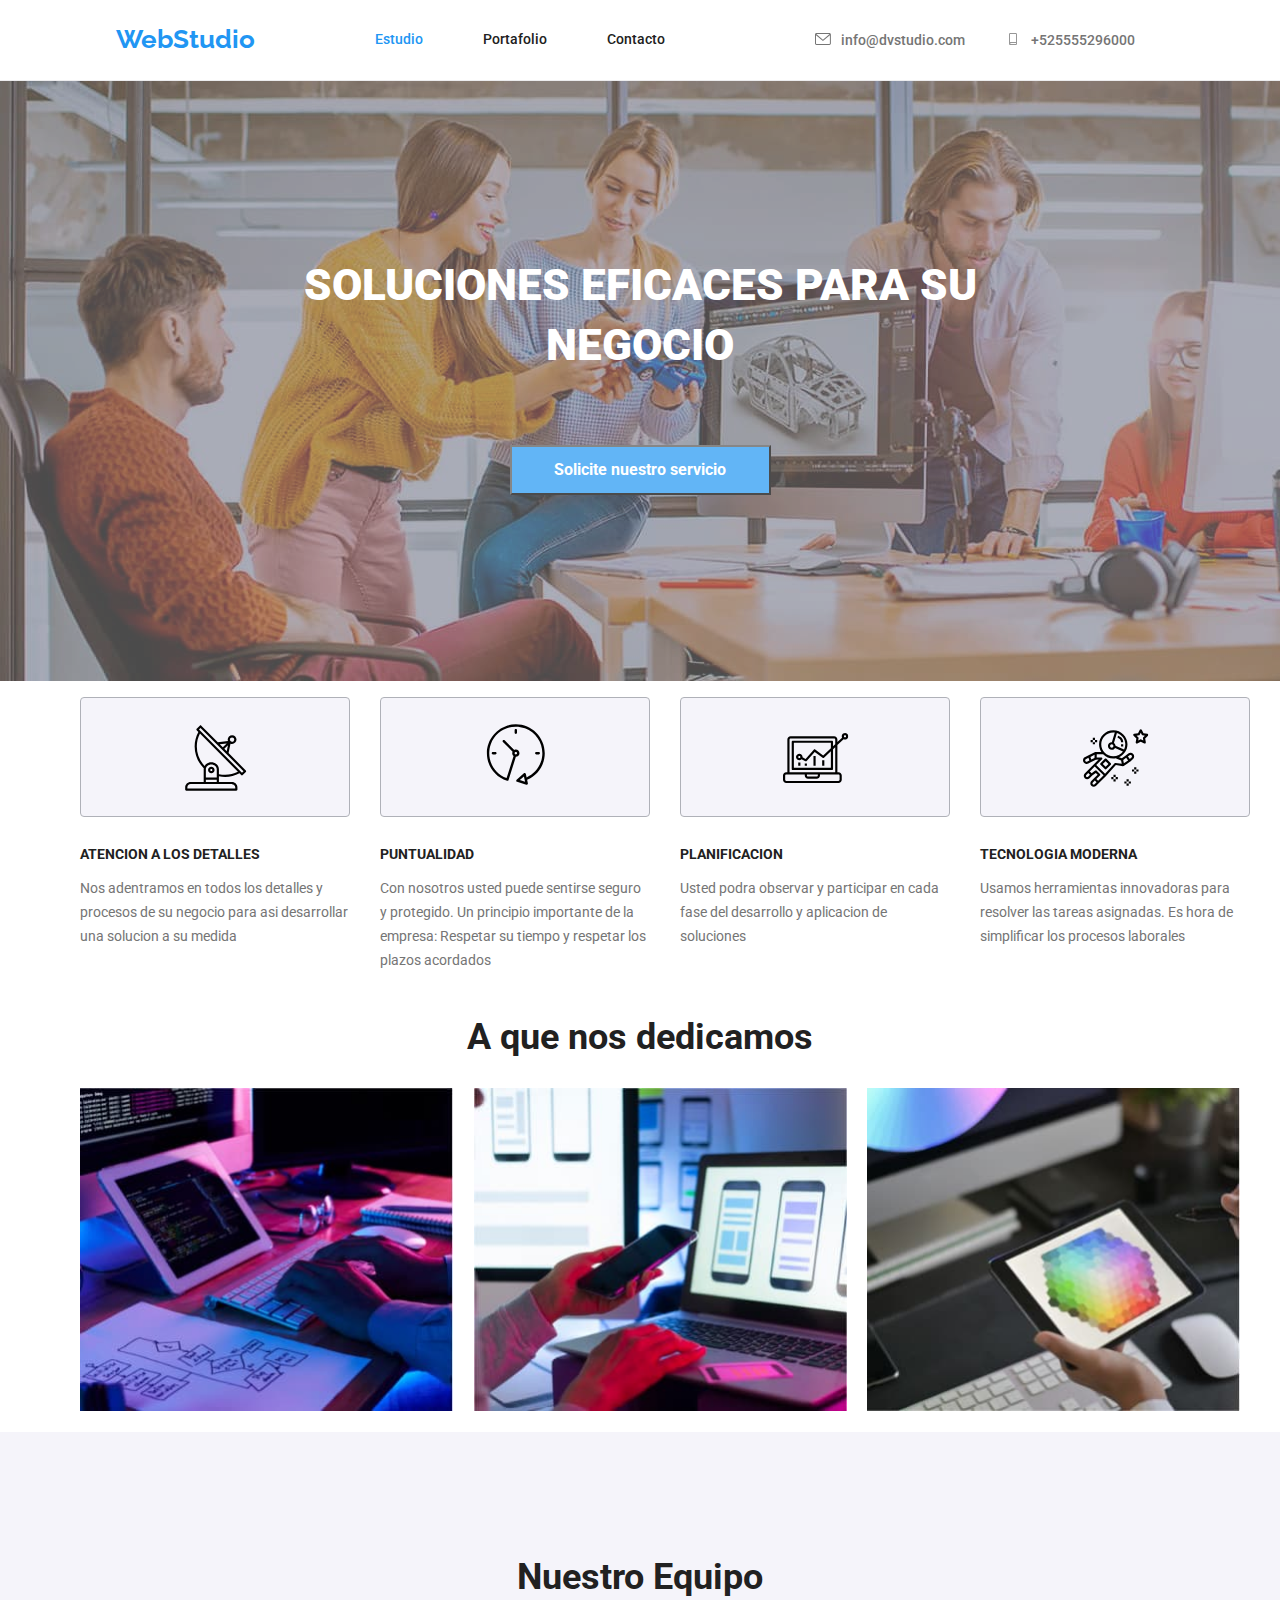
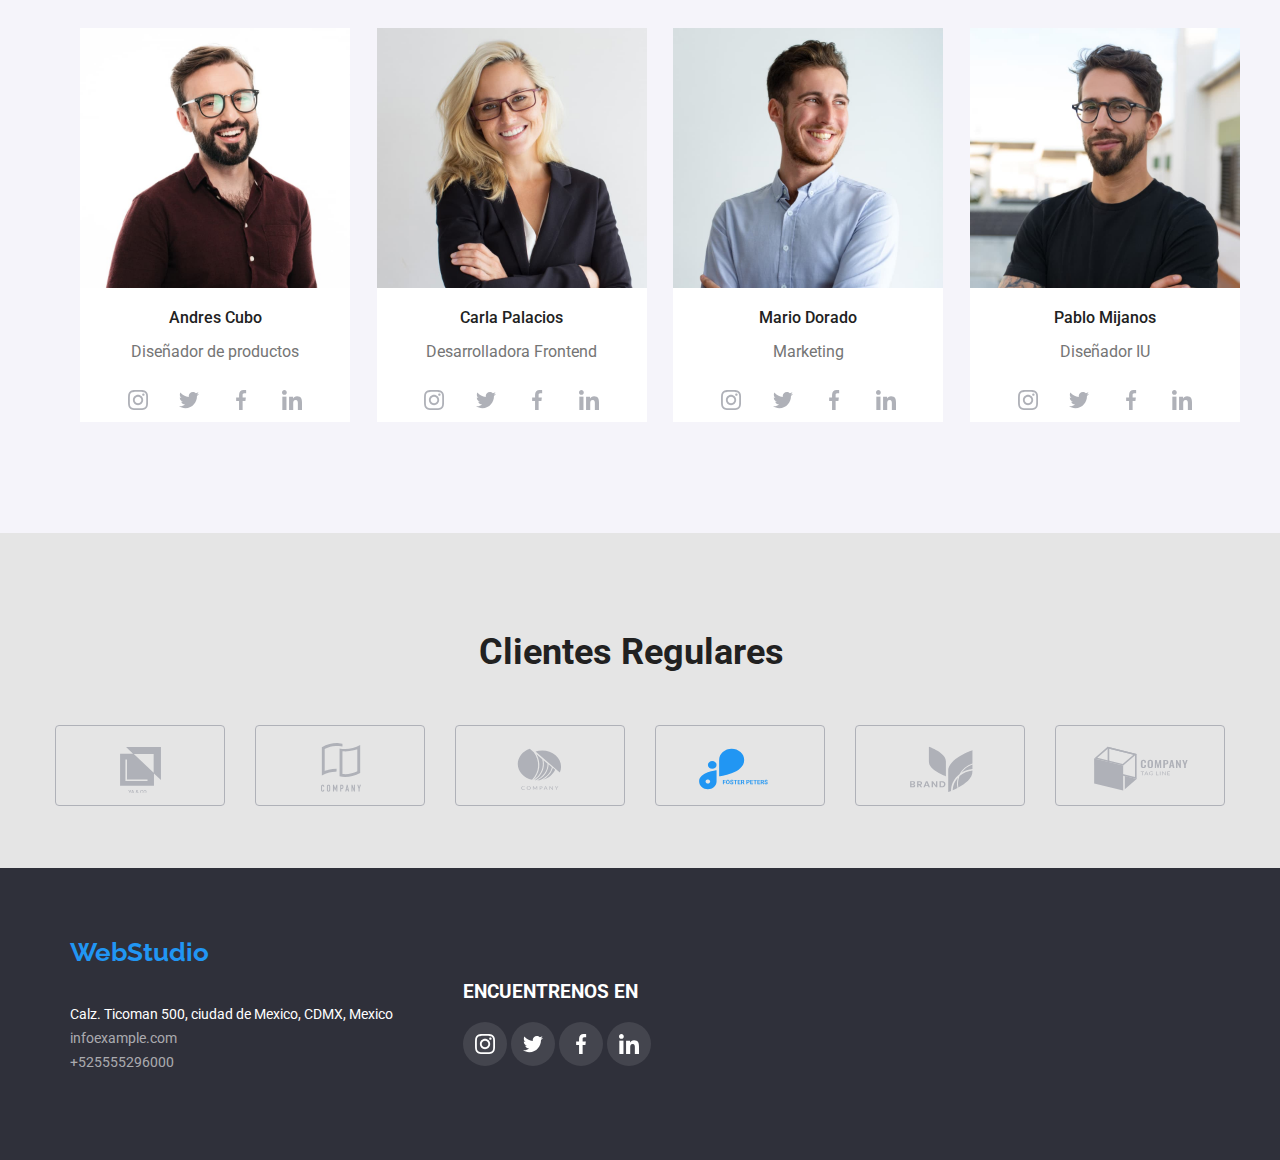
==== index.html @ b76b7083 "first commit" ====
<!DOCTYPE html>
<html lang="en">
<head>
    <meta charset="UTF-8" />
    <meta http-equiv="X-UA-Compatible" content="IE=edge" />
    <meta name="viewport" content="width=device-width, initial-scale=1.0" />
    <link rel="preconnect" href="https://fonts.googleapis.com">
    <link rel="preconnect" href="https://fonts.gstatic.com" crossorigin>
    <link href="https://fonts.googleapis.com/css2?family=Raleway:ital,wght@0,300;0,400;0,500;0,600;0,700;0,800;0,900;1,300;1,400;1,500;1,600;1,700;1,800;1,900&family=Roboto:ital,wght@0,100;0,300;0,400;0,500;0,700;0,900;1,100;1,300;1,400;1,500;1,700;1,900&display=swap" rel="stylesheet">
    <title>Principal</title>
<!--normalizacion-->
<link
    rel="stylesheet"
    href="https://cdnjs.cloudflare.com/ajax/libs/modern-normalize/1.0.0/modern-normalize.min.css"
  />
    <link rel="stylesheet" href="./css/styles.css" />
    </head>
  <body>
      <header style="border-bottom: 1px solid #ececee;">
      <div class="container">   
      <nav class="header-nav">
        <a class="logo" href="#">WebStudio</a>
        <ul class="navigation-list">
          <li class="navegation"><a class="nav-item active" href="./index.html">Estudio</a></li>
          <li class="navegation"><a class="item" href="./Portafolio.html">Portafolio</a></li>
          <li class="navegation"><a class="item" href="#">Contacto</a></li>
        </ul>
        <ul class="contact-section">
          <!--Para envio de correo-->
          
          <li class="email"><a href="email:info@dvstudio.com"><svg class="icon-contant">
            <use href="/images/icons.svg#icon-sobre"></use>
          </svg>info@dvstudio.com</a></li>
          <!--Para llamadas telefonicas-->
          <li class="tel"><a  href="tel:+52555529600"><svg class="icon-contant">
            <use href="/images/icons.svg#icon-telefono"></use>
          </svg>+525555296000</a></li>
        </ul>
      </nav>
        </div>
    </header>
    <main>
      <section>
        <div class="titulo">
        <h1 class="h1">SOLUCIONES EFICACES PARA SU NEGOCIO</h1>
        <button type="button" class="boton1">Solicite nuestro servicio</button>
      </div>
      </section>
    
    <section class=" container ventajas">
      <h2 style="Display: none">El detalle es un elemento principal en el desarrollo</h2>
      <ul class="encabezado">
        <li class="list-ventajas">
          <div class="container-ventajas">
          <svg class="icon-ventajas">
            <use href="/images/icons.svg#icon-antena"></use>
          </svg>
        </div>
          <h3>ATENCION A LOS DETALLES</h3>
          <p>
            Nos adentramos en todos los detalles y procesos de su negocio para
            asi desarrollar una solucion a su medida
          </p>
        </li>
      
        <li class="list-ventajas">
          <div class="container-ventajas">
            <svg class="icon-ventajas">
              <use href="/images/icons.svg#icon-reloj"></use>
            </svg>
          </div>
          <h3>PUNTUALIDAD</h3>
          <p>
            Con nosotros usted puede sentirse seguro y protegido. Un principio
            importante de la empresa: Respetar su tiempo y respetar los plazos
            acordados
          </p>
        </li>
        <li class="list-ventajas">
          <div class="container-ventajas">
            <svg class="icon-ventajas">
              <use href="/images/icons.svg#icon-diagrama"></use>
            </svg>
          </div>
          <h3>PLANIFICACION</h3>
          <p>
            Usted podra observar y participar en cada fase del desarrollo y
            aplicacion de soluciones
          </p>
        </li>
        <li class="list-ventajas">
          <div class="container-ventajas">
            <svg class="icon-ventajas">
              <use href="/images/icons.svg#icon-astronauta"></use>
            </svg>
          </div>
          <h3>TECNOLOGIA MODERNA</h3>
          <p>
            Usamos herramientas innovadoras para resolver las tareas asignadas.
            Es hora de simplificar los procesos laborales
          </p>
        </li>
      </ul>
    </section>
    <section class="container dedicamos">
      <h2>A que nos dedicamos</h2>
      <ul class="imagen">
        <li>
          <img
            src="images/imagen1.jpg"
            alt="Trabajando en la computadora"
            width="373"
          />
        </li>
        <li>
          <img
            src="images/imagen2.jpg"
            alt="Conectando el celular al computador"
            width="373"
          />
        </li>
        <li>
          <img
            src="images/imagen3.jpg"
            alt="Juego de colores en la tablet"
            width="373"
          />
        </li>
      </ul>
    </section>
    <section class="equipo" style="padding: 95px 0;">
      <div class="container">
      <h2>Nuestro Equipo</h2>
      <ul class="asesores">
        <li  style="background-color: white;">
          <img src="images/imagen4.jpg" alt="Andres Cubo" width="270" />
          <h3>Andres Cubo</h3>
          <p>Diseñador de productos</p>
          <div class="our-tem">
            <div class="our-icon">
            <svg class="red">
              <use href="/images/icons.svg#icon-instagram"></use>
            </svg>
          </div>
          <div class="our-icon">
            <svg class="red">
              <use href="/images/icons.svg#icon-twitter"></use>
            </svg>
        </div>
        <div class="our-icon">
            <svg class="red">
            <use href="/images/icons.svg#icon-facebook"></use>
            </svg>
          </div>
        <div class="our-icon">
            <svg class="red">
              <use href="/images/icons.svg#icon-linkedin"></use>
            </svg>
            </div>
        
        </div>
        </li>
        <li style="background-color: white;">
          <img src="images/imagen5.jpg" alt="Carla Palacios" width="270" />
          <h3>Carla Palacios</h3>
          <p>Desarrolladora Frontend</p>
          <div class="our-tem">
          <div class="our-icon">
            <svg class="red">
              <use href="/images/icons.svg#icon-instagram"></use>
            </svg>
            </div>
            <div class="our-icon">
            <svg class="red">
              <use href="/images/icons.svg#icon-twitter"></use>
            </svg>
            </div>
            <div class="our-icon">
            <svg class="red">
              <use href="/images/icons.svg#icon-facebook"></use>
            </svg>
            </div>

            <div class="our-icon">
            <svg class="red">
              <use href="/images/icons.svg#icon-linkedin"></use>
            </svg>
            </div>


        </li>
        <li style="background-color: white;">
          <img src="images/imagen6.jpg" alt="Mario Dorado" width="270" />
          <h3>Mario Dorado</h3>
          <p>Marketing</p>
          <div class="our-tem">
           <div class="our-icon">
            <svg class="red">
              <use href="/images/icons.svg#icon-instagram"></use>
            </svg>
            </div>
            <div class="our-icon">
            <svg class="red">
              <use href="/images/icons.svg#icon-twitter"></use>
            </svg>
            </div>
            <div class="our-icon">
            <svg class="red">
              <use href="/images/icons.svg#icon-facebook"></use>
            </svg>
            </div>
            <div class="our-icon">
            <svg class="red">
              <use href="/images/icons.svg#icon-linkedin"></use>
            </svg>
           </div>

        </li>
        <li style="background-color: white;">
          <img src="images/imagen7.jpg" alt="Pablo Mijangos" width="270" />
          <h3>Pablo Mijanos</h3>
          <p>Diseñador IU</p>
          <div class="our-tem">
          <div class="our-icon">
            <svg class="red">
              <use href="/images/icons.svg#icon-instagram"></use>
            </svg>
            </div>
            <div class="our-icon">
            <svg class="red">
              <use href="/images/icons.svg#icon-twitter"></use>
            </svg>
            </div>

            <div class="our-icon">
            <svg class="red">
              <use href="/images/icons.svg#icon-facebook"></use>
            </svg>
            </div>
            <div class="our-icon">
            <svg class="red">
              <use href="/images/icons.svg#icon-linkedin"></use>
            </svg>
          </div>


        </li>
      </ul>
    </div>
    </section>
    <div class="container-logos">
      <h3>Clientes Regulares</h3>
      <div class="logo-icon">
<div class="rectangulo">
      <svg class="icono-company">
        <use href="/images/icons.svg#icon-Logo-1">          
        </use>
      </svg>
</div>
<div class="rectangulo">
      <svg class="icono-company">
        <use href="/images/icons.svg#icon-logo-2">          
        </use>
      </svg>
      </div>
      <div class="rectangulo">
      <svg class="icono-company">
        <use href="/images/icons.svg#icon-Logo-3">          
        </use>
      </svg>
      </div>
      <div class="rectangulo">
      <svg class="icono-company fondo1">
        <use href="/images/icons.svg#icon-Logo-4">          
        </use>
      </svg>
      </div>
      <div class="rectangulo">
      <svg class="icono-company">
        <use href="/images/icons.svg#icon-Logo-5">          
        </use>
      </svg>
      </div>
      <div class="rectangulo">
      <svg class="icono-company">
        <use href="/images/icons.svg#icon-Logo-6">          
        </use>
      </svg>
      </div>
      </div>
      </div>
    
      </main>
      <footer class="final">
        <div class="container container-footer">
          <div>
      <a class="logo" href="#">WebStudio</a>
      <address style="font-style: normal;">
        <br />
      <ul class="contacto contacto-footer">
        <li> <a class="ubicacion" href="https://goo.gl/maps/qQAScCdjSYYtqktD9" target="_blank" rel="nopener noreferrer">
        Calz. Ticoman 500, ciudad de Mexico, CDMX, Mexico</a></li>
        <li><a class="correo" href="infoexample.com">infoexample.com</a></li>
        <li><a class="telefono"  href="tel:+525555296000">+525555296000</a></li>
      </ul>
    </address>
    </div>
    
    <div class="media-icons">
      <h3>ENCUENTRENOS EN</h3>
      <div class="icono-redes">
      <svg class="social-midia">
        <use href="/images/icons.svg#icon-instagram"></use>
      </svg>
      </div>
      <div class="icono-redes">
      <svg class="social-midia">
        <use href="/images/icons.svg#icon-twitter"></use>
      </svg>
      </div>
      <div class="icono-redes">
      <svg class="social-midia">
        <use href="/images/icons.svg#icon-facebook"></use>
      </svg>
      </div>
      <div class="icono-redes">
      <svg class="social-midia">
        <use href="/images/icons.svg#icon-linkedin"></use>
      </svg>
      </div>

    </div>
  </div>
    </footer>
    </body>
</html>
---- css/styles.css ----
:root{
    --color1:#2196F3; 
    --color2:#212121;
    --color3:#757575;
    --color4:#2F303A;
    --color5:#FFFFFF;
    --color6: rgba(255, 255, 255, 0.6);}

/*----------fuente body---------*/
body {
    font-family: 'Roboto', sans-serif;
}
    /*---------logo---------*/
   .logo {
    font-family: 'Raleway', sans-serif;
    font-size: 26px; font-weight: 700; color:var(--color1); text-decoration: none; }

ul, h1, h2, h3, h4, h5, h6 {
   list-style: none;
}

.container {width: 1200px; margin: 0 auto;}

a {
   color:currentColor; text-decoration: none;
   }
   *{box-sizing: border-box;}

/*----------Enlacees de navegacion---------*/
 .navegation {font-weight: 500; font-size: 14px; line-height: 1.14; color: var(--color2); }

.navegation :hover {color: var(--color1);}
.active{color:#2196F3;}
/*------------------contact---------------------*/
.contact-section > .email > *{
color:var(--color3); font-weight: 500; font-size: 14px; line-height: 1.14; text-decoration: none;
}
   .contact-section > .tel > *{
    color:var(--color3); font-weight: 500; font-size: 14px; line-height: 1.14; text-decoration: none;
   }
   .contact-section :hover{
    color: var(--color4);
   }
   .contact-section :active{
    color: rgb(240, 154, 123);
   }
   .contact-section {list-style: none;}
/*-----------------------titulo------------------------*/
   .titulo {
    background-color: var(--color4);opacity:0.7;background-image: url(../images/Imagen-fondo.jpg);background-repeat: no-repeat;background-size: cover;
      }
      .h1 {
        color: var(--color5); font-size: 44px; font-weight: 900; text-align: center; line-height: 1.36;
          }

   .boton1{
        font-weight: 700; font-size: 16px;  color:var(--color5);  background-color: var(--color1); line-height: 1.87; font-family: 'Roboto', sans-serif;
     }
     .titulo :hover{
        background-color: var(--color4)
        ;
     }
     .titulo :active{
        background-color: var(--color1);
     }

     .ventajas h3 {
        color:var(--color2); font-size: 14px; font-weight: 700; line-height: 1.14;
     }
     .ventajas p {
        font-weight: 400; font-size: 14px; color:var(--color3); line-height: 1.71;
     }
     .ventajas h3 {
        list-style: none;
     }

    
   /*-----------------------A que nos dedicamos------------------*/
   .dedicamos h2{
      color:var(--color2); font-size: 36px; font-weight: 700; line-height: 1.16;
   }
   .imagen {list-style: none;}

   /*------------------Nuetro equipo-------------------------*/
   .equipo{background: #F5F4FA;}
   .equipo h2{
      color:var(--color2); font-size: 36px; font-weight: 700; line-height: 1.16;
   }
        
   .asesores h3 {color:var(--color2); font-size: 16px; line-height: 1.18; font-weight: 500; background-color: #FFFFFF;}
   .asesores p {color:var(--color3);font-size: 16px; line-height: 1.18; font-weight: 400;}
   

   /*-------------------------pie de pagina--------------------*/
  .final {background-color: var(--color4);}
  .contacto .ubicacion{
   color:var(--color5); font-size: 14px; font-weight: 400; text-decoration: none; line-height: 1.71;
  }
.contacto .correo{
   color:var(--color6); font-size: 14px; font-weight: 400; text-decoration: none; line-height: 1.71;
}
.contacto .telefono{
   color:var(--color6); font-size: 14px; font-weight: 400; text-decoration: none; line-height: 1.71;
}
/*-------------------
  
 /*-----------------------------portafolio botones---------------------------*/
 .menu {
   font-size: 16px; font-weight: 500; line-height: 1.62; color: var(--color5);
 }
   .proyect h3{color: var(--color2); font-size: 18px; font-weight: 700; line-height: 2;

   }
   .menu p{
      font-size: 16; font-weight: 400; line-height: 1.87; color: var(--color3);
   }
   .menu :hover{color:var(--color3)}
   .cards :hover{box-shadow: 0px 1px 1px rgba(0, 0, 0, 0.12), 0px 4px 4px rgba(0, 0, 0, 0.06), 1px 4px 6px rgba(0, 0, 0, 0.16);}

   
/*-------------flex box index html----------------------------------*/
.header-nav{display: flex; justify-content: center; align-items: center;height: 80px; }
.navigation-list{display: flex; margin: 50px; }
.navegation{ margin: 30px;}

.contact-section{display: flex; justify-content: space-between;margin: 10px;} 
   .email{margin: 20px;}
.tel{margin: 20px;}

.h1{width: 696px;height: 120;}
.titulo{height: 600px; display: flex; justify-content: center; align-items: center; flex-direction: column;}
.boton1{width: 261px; height: 50px;margin: 40px;}

.encabezado {display: flex; justify-content: space-between;}
.encabezado .p{display: flex; justify-content: center; align-items: center;justify-content: space-between;}
.list-ventajas{margin-right: 30px;}
.dedicamos{text-align: center;}

.imagen{display: flex; align-items: center; justify-content: space-between;}


.asesores{display: flex; align-items:center; justify-content: space-between;}
.equipo{text-align: center;}

/*---------------flex box portafolio---------------*/

.header-nav{display: flex; justify-content: center; align-items: center;height: 80px;}
.menu{display: flex;justify-content: center;}
.button-list{padding: 8px;}
.proyect{display: flex;flex-wrap:wrap;justify-content: space-between;}
.contacto-footer {padding: 0px;}
.final {padding: 70px;}

 .botton-menu{border-radius: 4px; padding: 6px 22px; border:none;background-color:#F5F4FA ;}
 .menu :hover{cursor: pointer; color:#FFFFFF;background-color: #2196F3;}
 .contact-section :hover{color:#2196F3;cursor: pointer;}
 
 /*----------------Efectos y elementos icont contacnt-------------*/

.icon-contant{width: 16px;height: 12px;fill: var(--color3);margin-right: 10px;}

.container :hover .icon-contant{fill: #2196F3;}

.container-ventajas{width: 270px;height: 120px;background-color: #F5F4FA;padding: 25px 102.34px; margin-bottom: 30px; border-radius: 4px;border: 1px #AFB1B8 solid;}
.icon-ventajas{width: 65.32px;height: 70px;}
.container-ventajas:hover{border-color: #2196F3;}
.container-ventajas:hover .icon-ventajas {fill:#2196F3;}
/*.container-ventajas:hover{border-color: #2196F3;}
.icon-ventajas:hover{fill:#2196F3
   }*/


      /*------------------------------Nuestro equipo-----------------------*/
.our-tem{height: 44px ; display: flex; justify-content: space-around;padding: 0px 32px;}
.our-icon> svg {
   width: 20px; height: 20px; fill:#AFB1B8;}
.our-icon{height: 44px;width: 44px; background-color:#FFFFFF; border-radius: 50%;padding: 12px;}
.our-icon:hover{background-color: #2196F3;}
.our-icon:hover .red {fill: #FFFFFF;}

/*----------------hover-------------------*/



/*------------------footer---------------------------*/
.container-footer{display: flex;
 gap: 70px;align-items: center;}

.social-midia{width: 20px;height: 20px; fill: #FFFFFF;}

.media-icons h3 {color:#FFFFFF}
.icono-redes{display: inline-block;width: 44px;height: 44px;background-color: rgba(255, 255, 255, 0.1);border-radius: 50%;padding: 12px;}

.icono-redes:hover  { background-color: #2196F3;}



/*------------------------------logo icons------------------*/

 .container-logos h3 {width: 323px;height: 36.98px;font-size: 36px;display: flex;color:#212121}
.container-logos{display: flex;background-color: #E5E5E5;height: 335px;justify-content: center;align-items: center; flex-direction: column;}
.logo-icon{display: flex;gap:30px;}
.icono-company {width: 106px;height: 52.83px;fill:#AFB1B8;}
.fondo1{fill:#2196F3;}

.container-logos{gap:20px;}
.rectangulo{border: 1px #AFB1B8 solid;
   border-radius: 4px;width: 170px;height: 81px;padding: 14px 32px;}

   .rectangulo:hover{border-color: #2196F3;}
   .icono-company :hover{fill:#2196F3}
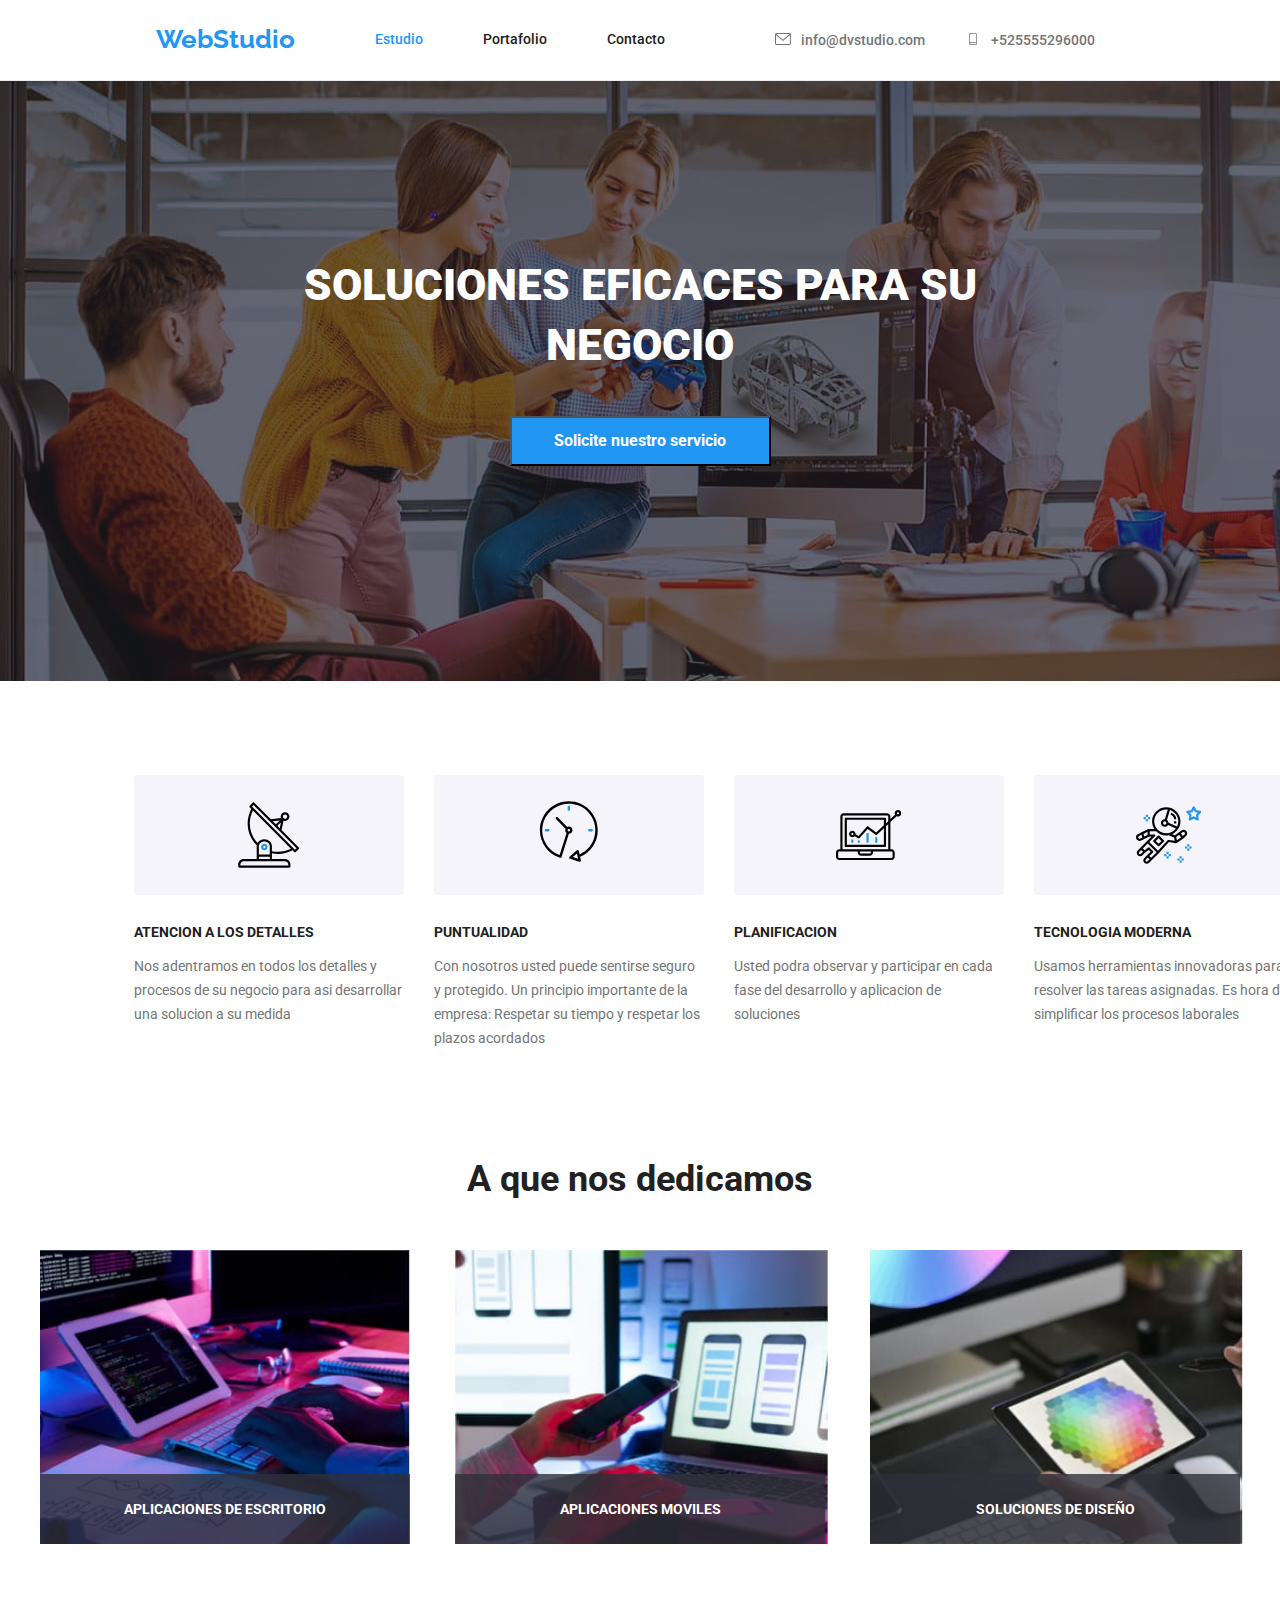
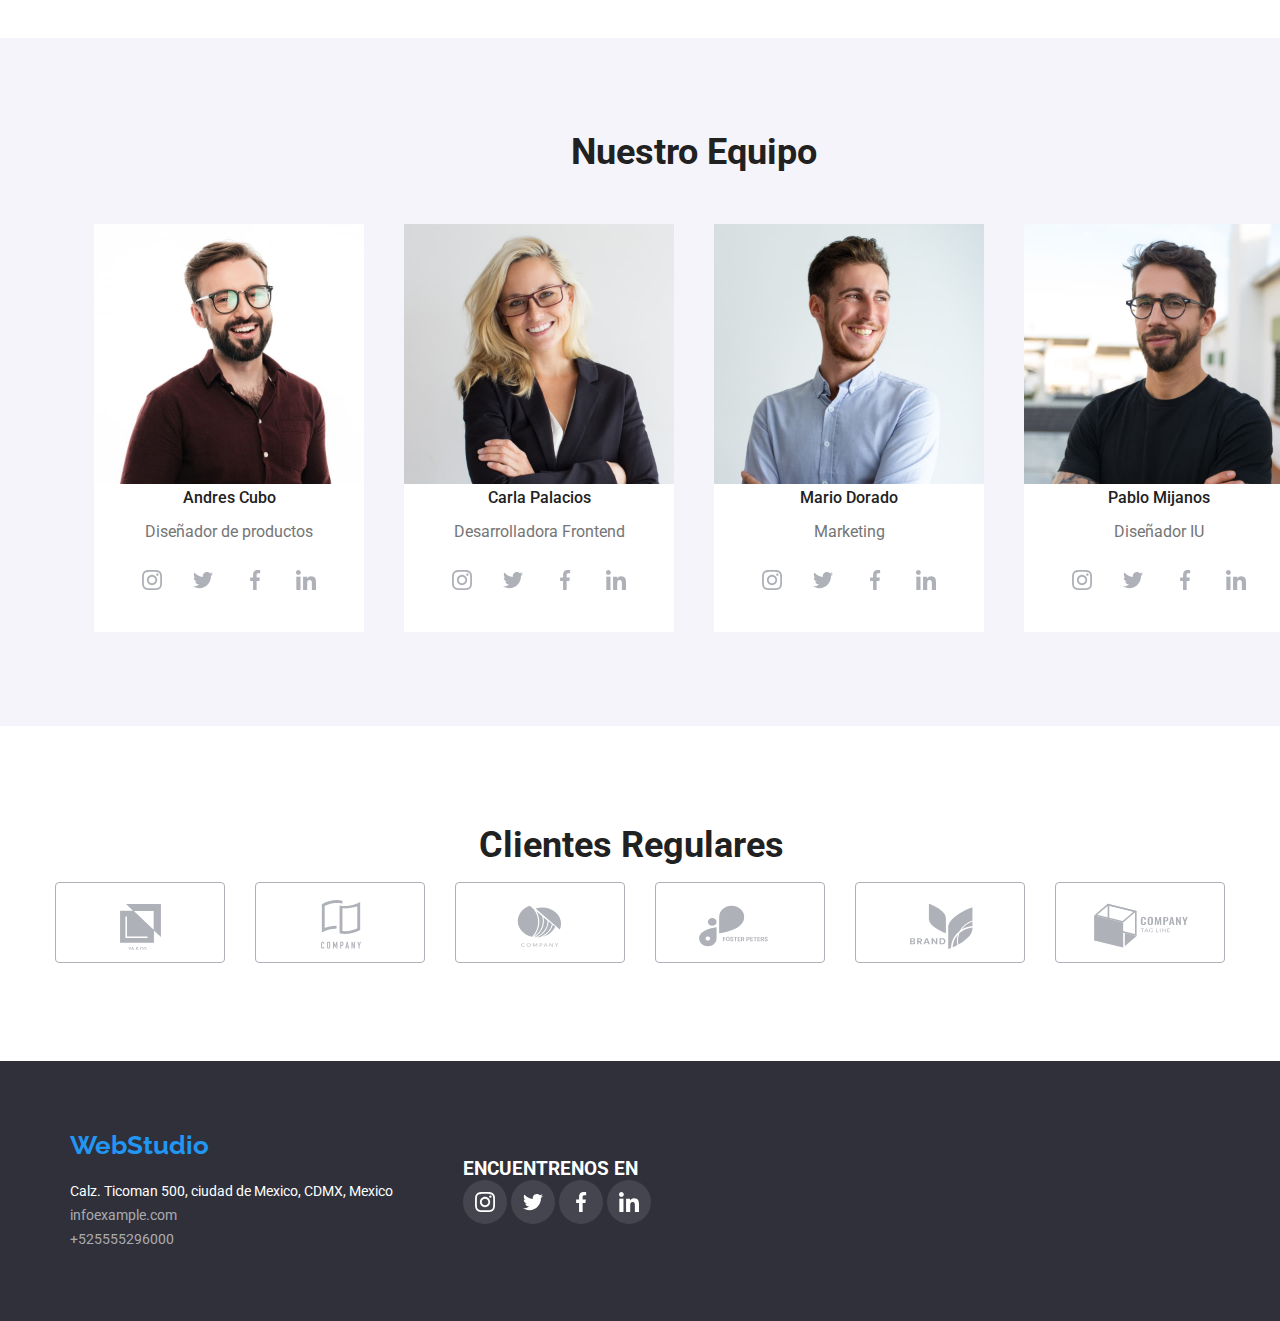
==== commit 978e65e3: "correcciones de la tarea4" ====
--- a/index.html
+++ b/index.html
@@ -1,23 +1,25 @@
 <!DOCTYPE html>
 <html lang="en">
+
 <head>
-    <meta charset="UTF-8" />
-    <meta http-equiv="X-UA-Compatible" content="IE=edge" />
-    <meta name="viewport" content="width=device-width, initial-scale=1.0" />
-    <link rel="preconnect" href="https://fonts.googleapis.com">
-    <link rel="preconnect" href="https://fonts.gstatic.com" crossorigin>
-    <link href="https://fonts.googleapis.com/css2?family=Raleway:ital,wght@0,300;0,400;0,500;0,600;0,700;0,800;0,900;1,300;1,400;1,500;1,600;1,700;1,800;1,900&family=Roboto:ital,wght@0,100;0,300;0,400;0,500;0,700;0,900;1,100;1,300;1,400;1,500;1,700;1,900&display=swap" rel="stylesheet">
-    <title>Principal</title>
-<!--normalizacion-->
-<link
-    rel="stylesheet"
-    href="https://cdnjs.cloudflare.com/ajax/libs/modern-normalize/1.0.0/modern-normalize.min.css"
-  />
-    <link rel="stylesheet" href="./css/styles.css" />
-    </head>
-  <body>
-      <header style="border-bottom: 1px solid #ececee;">
-      <div class="container">   
+  <meta charset="UTF-8" />
+  <meta http-equiv="X-UA-Compatible" content="IE=edge" />
+  <meta name="viewport" content="width=device-width, initial-scale=1.0" />
+  <link rel="preconnect" href="https://fonts.googleapis.com">
+  <link rel="preconnect" href="https://fonts.gstatic.com" crossorigin>
+  <link
+    href="https://fonts.googleapis.com/css2?family=Raleway:ital,wght@0,300;0,400;0,500;0,600;0,700;0,800;0,900;1,300;1,400;1,500;1,600;1,700;1,800;1,900&family=Roboto:ital,wght@0,100;0,300;0,400;0,500;0,700;0,900;1,100;1,300;1,400;1,500;1,700;1,900&display=swap"
+    rel="stylesheet">
+  <title>Principal</title>
+  <!--normalizacion-->
+  <link rel="stylesheet"
+    href="https://cdnjs.cloudflare.com/ajax/libs/modern-normalize/1.0.0/modern-normalize.min.css" />
+  <link rel="stylesheet" href="./css/styles.css" />
+</head>
+
+<body>
+  <header style="border-bottom: 1px solid #ececee;">
+    <div class="container">
       <nav class="header-nav">
         <a class="logo" href="#">WebStudio</a>
         <ul class="navigation-list">
@@ -27,46 +29,46 @@
         </ul>
         <ul class="contact-section">
           <!--Para envio de correo-->
-          
+
           <li class="email"><a href="email:info@dvstudio.com"><svg class="icon-contant">
-            <use href="/images/icons.svg#icon-sobre"></use>
-          </svg>info@dvstudio.com</a></li>
+                <use href="./images/icons.svg#icon-sobre"></use>
+              </svg>info@dvstudio.com</a></li>
           <!--Para llamadas telefonicas-->
-          <li class="tel"><a  href="tel:+52555529600"><svg class="icon-contant">
-            <use href="/images/icons.svg#icon-telefono"></use>
-          </svg>+525555296000</a></li>
+          <li class="email"><a href="tel:+52555529600"><svg class="icon-contant">
+                <use href="./images/icons.svg#icon-telefono"></use>
+              </svg>+525555296000</a></li>
         </ul>
       </nav>
-        </div>
-    </header>
-    <main>
-      <section>
-        <div class="titulo">
+    </div>
+  </header>
+  <main>
+    <section>
+      <div class="titulo">
         <h1 class="h1">SOLUCIONES EFICACES PARA SU NEGOCIO</h1>
         <button type="button" class="boton1">Solicite nuestro servicio</button>
       </div>
-      </section>
-    
+    </section>
+
     <section class=" container ventajas">
       <h2 style="Display: none">El detalle es un elemento principal en el desarrollo</h2>
       <ul class="encabezado">
         <li class="list-ventajas">
           <div class="container-ventajas">
-          <svg class="icon-ventajas">
-            <use href="/images/icons.svg#icon-antena"></use>
-          </svg>
-        </div>
+            <svg class="icon-ventajas">
+              <use href="./images/icons.svg#icon-antena"></use>
+            </svg>
+          </div>
           <h3>ATENCION A LOS DETALLES</h3>
           <p>
             Nos adentramos en todos los detalles y procesos de su negocio para
             asi desarrollar una solucion a su medida
           </p>
         </li>
-      
+
         <li class="list-ventajas">
           <div class="container-ventajas">
             <svg class="icon-ventajas">
-              <use href="/images/icons.svg#icon-reloj"></use>
+              <use href="./images/icons.svg#icon-reloj"></use>
             </svg>
           </div>
           <h3>PUNTUALIDAD</h3>
@@ -79,7 +81,7 @@
         <li class="list-ventajas">
           <div class="container-ventajas">
             <svg class="icon-ventajas">
-              <use href="/images/icons.svg#icon-diagrama"></use>
+              <use href="./images/icons.svg#icon-diagrama"></use>
             </svg>
           </div>
           <h3>PLANIFICACION</h3>
@@ -91,7 +93,7 @@
         <li class="list-ventajas">
           <div class="container-ventajas">
             <svg class="icon-ventajas">
-              <use href="/images/icons.svg#icon-astronauta"></use>
+              <use href="./images/icons.svg#icon-astronauta"></use>
             </svg>
           </div>
           <h3>TECNOLOGIA MODERNA</h3>
@@ -106,231 +108,226 @@
       <h2>A que nos dedicamos</h2>
       <ul class="imagen">
         <li>
-          <img
-            src="images/imagen1.jpg"
-            alt="Trabajando en la computadora"
-            width="373"
-          />
+          <div class="dedicate">
+            <img src="images/imagen1.jpg" alt="Trabajando en la computadora" width="370" height="294" />
+            <h3>APLICACIONES DE ESCRITORIO</h3>
+          </div>
         </li>
         <li>
-          <img
-            src="images/imagen2.jpg"
-            alt="Conectando el celular al computador"
-            width="373"
-          />
+          <div class="dedicate">
+            <img src="images/imagen2.jpg" alt="Conectando el celular al computador" width="373" height="294" />
+            <H3>APLICACIONES MOVILES</H3>
+          </div>
         </li>
         <li>
-          <img
-            src="images/imagen3.jpg"
-            alt="Juego de colores en la tablet"
-            width="373"
-          />
+          <div class=" dedicate">
+            <img src="images/imagen3.jpg" alt="Juego de colores en la tablet" width="373" height="294" />
+            <H3>SOLUCIONES DE DISEÑO</H3>
+          </div>
         </li>
       </ul>
     </section>
-    <section class="equipo" style="padding: 95px 0;">
+    <section class=" equipo">
       <div class="container">
-      <h2>Nuestro Equipo</h2>
-      <ul class="asesores">
-        <li  style="background-color: white;">
-          <img src="images/imagen4.jpg" alt="Andres Cubo" width="270" />
-          <h3>Andres Cubo</h3>
-          <p>Diseñador de productos</p>
-          <div class="our-tem">
-            <div class="our-icon">
-            <svg class="red">
-              <use href="/images/icons.svg#icon-instagram"></use>
-            </svg>
-          </div>
-          <div class="our-icon">
-            <svg class="red">
-              <use href="/images/icons.svg#icon-twitter"></use>
-            </svg>
-        </div>
-        <div class="our-icon">
-            <svg class="red">
-            <use href="/images/icons.svg#icon-facebook"></use>
-            </svg>
-          </div>
-        <div class="our-icon">
-            <svg class="red">
-              <use href="/images/icons.svg#icon-linkedin"></use>
-            </svg>
+        <h2>Nuestro Equipo</h2>
+        <ul class="asesores">
+          <li style="background-color: white;">
+            <img src="images/imagen4.jpg" alt="Andres Cubo" width="270" />
+            <h3>Andres Cubo</h3>
+            <p>Diseñador de productos</p>
+            <div class="our-tem">
+              <div class="our-icon">
+                <svg class="red">
+                  <use href="./images/icons.svg#icon-instagram"></use>
+                </svg>
+              </div>
+              <div class="our-icon">
+                <svg class="red">
+                  <use href="./images/icons.svg#icon-twitter"></use>
+                </svg>
+              </div>
+              <div class="our-icon">
+                <svg class="red">
+                  <use href="./images/icons.svg#icon-facebook"></use>
+                </svg>
+              </div>
+              <div class="our-icon">
+                <svg class="red">
+                  <use href="./images/icons.svg#icon-linkedin"></use>
+                </svg>
+              </div>
+
             </div>
-        
-        </div>
-        </li>
-        <li style="background-color: white;">
-          <img src="images/imagen5.jpg" alt="Carla Palacios" width="270" />
-          <h3>Carla Palacios</h3>
-          <p>Desarrolladora Frontend</p>
-          <div class="our-tem">
-          <div class="our-icon">
-            <svg class="red">
-              <use href="/images/icons.svg#icon-instagram"></use>
-            </svg>
+          </li>
+          <li style="background-color: white;">
+            <img src="images/imagen5.jpg" alt="Carla Palacios" width="270" />
+            <h3>Carla Palacios</h3>
+            <p>Desarrolladora Frontend</p>
+            <div class="our-tem">
+              <div class="our-icon">
+                <svg class="red">
+                  <use href="./images/icons.svg#icon-instagram"></use>
+                </svg>
+              </div>
+              <div class="our-icon">
+                <svg class="red">
+                  <use href="./images/icons.svg#icon-twitter"></use>
+                </svg>
+              </div>
+              <div class="our-icon">
+                <svg class="red">
+                  <use href="./images/icons.svg#icon-facebook"></use>
+                </svg>
+              </div>
+              <div class="our-icon">
+                <svg class="red">
+                  <use href="./images/icons.svg#icon-linkedin"></use>
+                </svg>
+              </div>
             </div>
-            <div class="our-icon">
-            <svg class="red">
-              <use href="/images/icons.svg#icon-twitter"></use>
-            </svg>
+          </li>
+          <li style="background-color: white;">
+            <img src="images/imagen6.jpg" alt="Mario Dorado" width="270" />
+            <h3>Mario Dorado</h3>
+            <p>Marketing</p>
+            <div class="our-tem">
+              <div class="our-icon">
+                <svg class="red">
+                  <use href="./images/icons.svg#icon-instagram"></use>
+                </svg>
+              </div>
+              <div class="our-icon">
+                <svg class="red">
+                  <use href="./images/icons.svg#icon-twitter"></use>
+                </svg>
+              </div>
+              <div class="our-icon">
+                <svg class="red">
+                  <use href="./images/icons.svg#icon-facebook"></use>
+                </svg>
+              </div>
+              <div class="our-icon">
+                <svg class="red">
+                  <use href="./images/icons.svg#icon-linkedin"></use>
+                </svg>
+              </div>
             </div>
-            <div class="our-icon">
-            <svg class="red">
-              <use href="/images/icons.svg#icon-facebook"></use>
-            </svg>
+          <li style="background-color: white;">
+            <img src="images/imagen7.jpg" alt="Pablo Mijangos" width="270" />
+            <h3>Pablo Mijanos</h3>
+            <p>Diseñador IU</p>
+            <div class="our-tem">
+              <div class="our-icon">
+                <svg class="red">
+                  <use href="./images/icons.svg#icon-instagram"></use>
+                </svg>
+              </div>
+              <div class="our-icon">
+                <svg class="red">
+                  <use href="./images/icons.svg#icon-twitter"></use>
+                </svg>
+              </div>
+
+              <div class="our-icon">
+                <svg class="red">
+                  <use href="./images/icons.svg#icon-facebook"></use>
+                </svg>
+              </div>
+              <div class="our-icon">
+                <svg class="red">
+                  <use href="./images/icons.svg#icon-linkedin"></use>
+                </svg>
+              </div>
             </div>
-
-            <div class="our-icon">
-            <svg class="red">
-              <use href="/images/icons.svg#icon-linkedin"></use>
-            </svg>
-            </div>
-
-
-        </li>
-        <li style="background-color: white;">
-          <img src="images/imagen6.jpg" alt="Mario Dorado" width="270" />
-          <h3>Mario Dorado</h3>
-          <p>Marketing</p>
-          <div class="our-tem">
-           <div class="our-icon">
-            <svg class="red">
-              <use href="/images/icons.svg#icon-instagram"></use>
-            </svg>
-            </div>
-            <div class="our-icon">
-            <svg class="red">
-              <use href="/images/icons.svg#icon-twitter"></use>
-            </svg>
-            </div>
-            <div class="our-icon">
-            <svg class="red">
-              <use href="/images/icons.svg#icon-facebook"></use>
-            </svg>
-            </div>
-            <div class="our-icon">
-            <svg class="red">
-              <use href="/images/icons.svg#icon-linkedin"></use>
-            </svg>
-           </div>
-
-        </li>
-        <li style="background-color: white;">
-          <img src="images/imagen7.jpg" alt="Pablo Mijangos" width="270" />
-          <h3>Pablo Mijanos</h3>
-          <p>Diseñador IU</p>
-          <div class="our-tem">
-          <div class="our-icon">
-            <svg class="red">
-              <use href="/images/icons.svg#icon-instagram"></use>
-            </svg>
-            </div>
-            <div class="our-icon">
-            <svg class="red">
-              <use href="/images/icons.svg#icon-twitter"></use>
-            </svg>
-            </div>
-
-            <div class="our-icon">
-            <svg class="red">
-              <use href="/images/icons.svg#icon-facebook"></use>
-            </svg>
-            </div>
-            <div class="our-icon">
-            <svg class="red">
-              <use href="/images/icons.svg#icon-linkedin"></use>
-            </svg>
-          </div>
-
-
-        </li>
-      </ul>
-    </div>
+          </li>
+        </ul>
+      </div>
     </section>
     <div class="container-logos">
       <h3>Clientes Regulares</h3>
       <div class="logo-icon">
-<div class="rectangulo">
-      <svg class="icono-company">
-        <use href="/images/icons.svg#icon-Logo-1">          
-        </use>
-      </svg>
-</div>
-<div class="rectangulo">
-      <svg class="icono-company">
-        <use href="/images/icons.svg#icon-logo-2">          
-        </use>
-      </svg>
-      </div>
-      <div class="rectangulo">
-      <svg class="icono-company">
-        <use href="/images/icons.svg#icon-Logo-3">          
-        </use>
-      </svg>
-      </div>
-      <div class="rectangulo">
-      <svg class="icono-company fondo1">
-        <use href="/images/icons.svg#icon-Logo-4">          
-        </use>
-      </svg>
-      </div>
-      <div class="rectangulo">
-      <svg class="icono-company">
-        <use href="/images/icons.svg#icon-Logo-5">          
-        </use>
-      </svg>
-      </div>
-      <div class="rectangulo">
-      <svg class="icono-company">
-        <use href="/images/icons.svg#icon-Logo-6">          
-        </use>
-      </svg>
-      </div>
-      </div>
-      </div>
-    
-      </main>
-      <footer class="final">
-        <div class="container container-footer">
-          <div>
-      <a class="logo" href="#">WebStudio</a>
-      <address style="font-style: normal;">
-        <br />
-      <ul class="contacto contacto-footer">
-        <li> <a class="ubicacion" href="https://goo.gl/maps/qQAScCdjSYYtqktD9" target="_blank" rel="nopener noreferrer">
-        Calz. Ticoman 500, ciudad de Mexico, CDMX, Mexico</a></li>
-        <li><a class="correo" href="infoexample.com">infoexample.com</a></li>
-        <li><a class="telefono"  href="tel:+525555296000">+525555296000</a></li>
-      </ul>
-    </address>
+        <div class="rectangulo">
+          <svg class="icono-company">
+            <use href="./images/icons.svg#icon-Logo-1">
+            </use>
+          </svg>
+        </div>
+        <div class="rectangulo">
+          <svg class="icono-company">
+            <use href="./images/icons.svg#icon-logo-2">
+            </use>
+          </svg>
+        </div>
+        <div class="rectangulo">
+          <svg class="icono-company">
+            <use href="./images/icons.svg#icon-Logo-3">
+            </use>
+          </svg>
+        </div>
+        <div class="rectangulo">
+          <svg class="icono-company fondo1">
+            <use href="./images/icons.svg#icon-Logo-4">
+            </use>
+          </svg>
+        </div>
+        <div class="rectangulo">
+          <svg class="icono-company">
+            <use href="./images/icons.svg#icon-Logo-5">
+            </use>
+          </svg>
+        </div>
+        <div class="rectangulo">
+          <svg class="icono-company">
+            <use href="./images/icons.svg#icon-Logo-6">
+            </use>
+          </svg>
+        </div>
+      </div>
     </div>
-    
-    <div class="media-icons">
-      <h3>ENCUENTRENOS EN</h3>
-      <div class="icono-redes">
-      <svg class="social-midia">
-        <use href="/images/icons.svg#icon-instagram"></use>
-      </svg>
-      </div>
-      <div class="icono-redes">
-      <svg class="social-midia">
-        <use href="/images/icons.svg#icon-twitter"></use>
-      </svg>
-      </div>
-      <div class="icono-redes">
-      <svg class="social-midia">
-        <use href="/images/icons.svg#icon-facebook"></use>
-      </svg>
-      </div>
-      <div class="icono-redes">
-      <svg class="social-midia">
-        <use href="/images/icons.svg#icon-linkedin"></use>
-      </svg>
-      </div>
-
+
+  </main>
+  <footer class="final">
+    <div class="container container-footer">
+      <div>
+        <a class="logo" href="#">WebStudio</a>
+        <address style="font-style: normal;">
+          <br />
+          <ul class="contacto contacto-footer">
+            <li> <a class="ubicacion" href="https://goo.gl/maps/qQAScCdjSYYtqktD9" target="_blank"
+                rel="nopener noreferrer">
+                Calz. Ticoman 500, ciudad de Mexico, CDMX, Mexico</a></li>
+            <li><a class="correo" href="infoexample.com">infoexample.com</a></li>
+            <li><a class="telefono" href="tel:+525555296000">+525555296000</a></li>
+          </ul>
+        </address>
+      </div>
+
+      <div class="media-icons">
+        <h3>ENCUENTRENOS EN</h3>
+        <div class="icono-redes">
+          <svg class="social-midia">
+            <use href="./images/icons.svg#icon-instagram"></use>
+          </svg>
+        </div>
+        <div class="icono-redes">
+          <svg class="social-midia">
+            <use href="./images/icons.svg#icon-twitter"></use>
+          </svg>
+        </div>
+        <div class="icono-redes">
+          <svg class="social-midia">
+            <use href="./images/icons.svg#icon-facebook"></use>
+          </svg>
+        </div>
+        <div class="icono-redes">
+          <svg class="social-midia">
+            <use href="./images/icons.svg#icon-linkedin"></use>
+          </svg>
+        </div>
+
+      </div>
     </div>
-  </div>
-    </footer>
-    </body>
-</html>
+  </footer>
+</body>
+
+</html>--- a/css/styles.css
+++ b/css/styles.css
@@ -1,212 +1,551 @@
-:root{
-    --color1:#2196F3; 
-    --color2:#212121;
-    --color3:#757575;
-    --color4:#2F303A;
-    --color5:#FFFFFF;
-    --color6: rgba(255, 255, 255, 0.6);}
-
-/*----------fuente body---------*/
+:root {
+   --color1: #2196F3;
+   --color2: #212121;
+   --color3: #757575;
+   --color4: #2F303A;
+   --color5: #FFFFFF;
+   --color6: rgba(255, 255, 255, 0.6);
+}
+
+/*-------------------------------------------------Fuente Body--------------------------------------*/
+
 body {
-    font-family: 'Roboto', sans-serif;
-}
-    /*---------logo---------*/
-   .logo {
-    font-family: 'Raleway', sans-serif;
-    font-size: 26px; font-weight: 700; color:var(--color1); text-decoration: none; }
-
-ul, h1, h2, h3, h4, h5, h6 {
+   font-family:
+      'Roboto', sans-serif;
+}
+
+/*--------------------------------------------------logo----------------------------------------------*/
+.logo {
+   font-family: 'Raleway', sans-serif;
+   font-size: 26px;
+   font-weight: 700;
+   color: var(--color1);
+   text-decoration: none;
+}
+
+ul,
+h1,
+h2,
+h3,
+h4,
+h5,
+h6 {
    list-style: none;
-}
-
-.container {width: 1200px; margin: 0 auto;}
+   margin: 0;
+   padding: 0;
+}
+
+.container {
+   width: 1200px;
+   margin: 0 auto;
+}
 
 a {
-   color:currentColor; text-decoration: none;
-   }
-   *{box-sizing: border-box;}
-
-/*----------Enlacees de navegacion---------*/
- .navegation {font-weight: 500; font-size: 14px; line-height: 1.14; color: var(--color2); }
-
-.navegation :hover {color: var(--color1);}
-.active{color:#2196F3;}
-/*------------------contact---------------------*/
-.contact-section > .email > *{
-color:var(--color3); font-weight: 500; font-size: 14px; line-height: 1.14; text-decoration: none;
-}
-   .contact-section > .tel > *{
-    color:var(--color3); font-weight: 500; font-size: 14px; line-height: 1.14; text-decoration: none;
-   }
-   .contact-section :hover{
-    color: var(--color4);
-   }
-   .contact-section :active{
-    color: rgb(240, 154, 123);
-   }
-   .contact-section {list-style: none;}
-/*-----------------------titulo------------------------*/
-   .titulo {
-    background-color: var(--color4);opacity:0.7;background-image: url(../images/Imagen-fondo.jpg);background-repeat: no-repeat;background-size: cover;
-      }
-      .h1 {
-        color: var(--color5); font-size: 44px; font-weight: 900; text-align: center; line-height: 1.36;
-          }
-
-   .boton1{
-        font-weight: 700; font-size: 16px;  color:var(--color5);  background-color: var(--color1); line-height: 1.87; font-family: 'Roboto', sans-serif;
-     }
-     .titulo :hover{
-        background-color: var(--color4)
-        ;
-     }
-     .titulo :active{
-        background-color: var(--color1);
-     }
-
-     .ventajas h3 {
-        color:var(--color2); font-size: 14px; font-weight: 700; line-height: 1.14;
-     }
-     .ventajas p {
-        font-weight: 400; font-size: 14px; color:var(--color3); line-height: 1.71;
-     }
-     .ventajas h3 {
-        list-style: none;
-     }
-
-    
-   /*-----------------------A que nos dedicamos------------------*/
-   .dedicamos h2{
-      color:var(--color2); font-size: 36px; font-weight: 700; line-height: 1.16;
-   }
-   .imagen {list-style: none;}
-
-   /*------------------Nuetro equipo-------------------------*/
-   .equipo{background: #F5F4FA;}
-   .equipo h2{
-      color:var(--color2); font-size: 36px; font-weight: 700; line-height: 1.16;
-   }
-        
-   .asesores h3 {color:var(--color2); font-size: 16px; line-height: 1.18; font-weight: 500; background-color: #FFFFFF;}
-   .asesores p {color:var(--color3);font-size: 16px; line-height: 1.18; font-weight: 400;}
-   
-
-   /*-------------------------pie de pagina--------------------*/
-  .final {background-color: var(--color4);}
-  .contacto .ubicacion{
-   color:var(--color5); font-size: 14px; font-weight: 400; text-decoration: none; line-height: 1.71;
-  }
-.contacto .correo{
-   color:var(--color6); font-size: 14px; font-weight: 400; text-decoration: none; line-height: 1.71;
-}
-.contacto .telefono{
-   color:var(--color6); font-size: 14px; font-weight: 400; text-decoration: none; line-height: 1.71;
-}
-/*-------------------
-  
- /*-----------------------------portafolio botones---------------------------*/
- .menu {
-   font-size: 16px; font-weight: 500; line-height: 1.62; color: var(--color5);
- }
-   .proyect h3{color: var(--color2); font-size: 18px; font-weight: 700; line-height: 2;
-
-   }
-   .menu p{
-      font-size: 16; font-weight: 400; line-height: 1.87; color: var(--color3);
-   }
-   .menu :hover{color:var(--color3)}
-   .cards :hover{box-shadow: 0px 1px 1px rgba(0, 0, 0, 0.12), 0px 4px 4px rgba(0, 0, 0, 0.06), 1px 4px 6px rgba(0, 0, 0, 0.16);}
-
-   
-/*-------------flex box index html----------------------------------*/
-.header-nav{display: flex; justify-content: center; align-items: center;height: 80px; }
-.navigation-list{display: flex; margin: 50px; }
-.navegation{ margin: 30px;}
-
-.contact-section{display: flex; justify-content: space-between;margin: 10px;} 
-   .email{margin: 20px;}
-.tel{margin: 20px;}
-
-.h1{width: 696px;height: 120;}
-.titulo{height: 600px; display: flex; justify-content: center; align-items: center; flex-direction: column;}
-.boton1{width: 261px; height: 50px;margin: 40px;}
-
-.encabezado {display: flex; justify-content: space-between;}
-.encabezado .p{display: flex; justify-content: center; align-items: center;justify-content: space-between;}
-.list-ventajas{margin-right: 30px;}
-.dedicamos{text-align: center;}
-
-.imagen{display: flex; align-items: center; justify-content: space-between;}
-
-
-.asesores{display: flex; align-items:center; justify-content: space-between;}
-.equipo{text-align: center;}
-
-/*---------------flex box portafolio---------------*/
-
-.header-nav{display: flex; justify-content: center; align-items: center;height: 80px;}
-.menu{display: flex;justify-content: center;}
-.button-list{padding: 8px;}
-.proyect{display: flex;flex-wrap:wrap;justify-content: space-between;}
-.contacto-footer {padding: 0px;}
-.final {padding: 70px;}
-
- .botton-menu{border-radius: 4px; padding: 6px 22px; border:none;background-color:#F5F4FA ;}
- .menu :hover{cursor: pointer; color:#FFFFFF;background-color: #2196F3;}
- .contact-section :hover{color:#2196F3;cursor: pointer;}
- 
- /*----------------Efectos y elementos icont contacnt-------------*/
-
-.icon-contant{width: 16px;height: 12px;fill: var(--color3);margin-right: 10px;}
-
-.container :hover .icon-contant{fill: #2196F3;}
-
-.container-ventajas{width: 270px;height: 120px;background-color: #F5F4FA;padding: 25px 102.34px; margin-bottom: 30px; border-radius: 4px;border: 1px #AFB1B8 solid;}
-.icon-ventajas{width: 65.32px;height: 70px;}
-.container-ventajas:hover{border-color: #2196F3;}
-.container-ventajas:hover .icon-ventajas {fill:#2196F3;}
-/*.container-ventajas:hover{border-color: #2196F3;}
-.icon-ventajas:hover{fill:#2196F3
-   }*/
-
-
-      /*------------------------------Nuestro equipo-----------------------*/
-.our-tem{height: 44px ; display: flex; justify-content: space-around;padding: 0px 32px;}
-.our-icon> svg {
-   width: 20px; height: 20px; fill:#AFB1B8;}
-.our-icon{height: 44px;width: 44px; background-color:#FFFFFF; border-radius: 50%;padding: 12px;}
-.our-icon:hover{background-color: #2196F3;}
-.our-icon:hover .red {fill: #FFFFFF;}
-
-/*----------------hover-------------------*/
-
-
-
-/*------------------footer---------------------------*/
-.container-footer{display: flex;
- gap: 70px;align-items: center;}
-
-.social-midia{width: 20px;height: 20px; fill: #FFFFFF;}
-
-.media-icons h3 {color:#FFFFFF}
-.icono-redes{display: inline-block;width: 44px;height: 44px;background-color: rgba(255, 255, 255, 0.1);border-radius: 50%;padding: 12px;}
-
-.icono-redes:hover  { background-color: #2196F3;}
-
-
-
-/*------------------------------logo icons------------------*/
-
- .container-logos h3 {width: 323px;height: 36.98px;font-size: 36px;display: flex;color:#212121}
-.container-logos{display: flex;background-color: #E5E5E5;height: 335px;justify-content: center;align-items: center; flex-direction: column;}
-.logo-icon{display: flex;gap:30px;}
-.icono-company {width: 106px;height: 52.83px;fill:#AFB1B8;}
-.fondo1{fill:#2196F3;}
-
-.container-logos{gap:20px;}
-.rectangulo{border: 1px #AFB1B8 solid;
-   border-radius: 4px;width: 170px;height: 81px;padding: 14px 32px;}
-
-   .rectangulo:hover{border-color: #2196F3;}
-   .icono-company :hover{fill:#2196F3}
-
+   color: currentColor;
+   text-decoration: none;
+}
+
+* {
+   box-sizing: border-box;
+}
+
+/*----------------------------------------------Enlacees de navegacion---------------------------------------*/
+.navegation {
+   font-weight: 500;
+   font-size: 14px;
+   line-height: 1.14;
+   color: var(--color2);
+}
+
+.navegation :hover {
+   color: var(--color1);
+}
+
+.active {
+   color: #2196F3;
+}
+
+/*-----------------------------------------------contact-----------------------------------------------------*/
+.contact-section>.email>* {
+   color: var(--color3);
+   font-weight: 500;
+   font-size: 14px;
+
+   line-height: 1.14;
+   text-decoration: none;
+}
+
+.contact-section :hover {
+   color: var(--color4);
+}
+
+.contact-section {
+   list-style: none;
+}
+
+/*-------------------------------------------------titulo----------------------------------------------------*/
+.titulo {
+   background-color: var(--color4);
+
+   background-image: linear-gradient(to bottom, #2F303A66, #2F303A66), url(../images/Imagen-fondo.jpg);
+   background-repeat: no-repeat;
+   background-size: cover;
+}
+
+.h1 {
+   color: var(--color5);
+   font-size: 44px;
+   font-weight: 900;
+   text-align: center;
+   line-height: 1.36;
+}
+
+.boton1 {
+   font-weight: 700;
+   font-size: 16px;
+   color: var(--color5);
+   background-color: var(--color1);
+   line-height: 1.87;
+   font-family: 'Roboto', sans-serif;
+   cursor: pointer
+}
+
+.ventajas {
+   padding: 94px;
+}
+
+.ventajas h3 {
+   color: var(--color2);
+   font-size: 14px;
+   font-weight: 700;
+   line-height: 1.14;
+}
+
+.ventajas p {
+   font-weight: 400;
+   font-size: 14px;
+   color: var(--color3);
+   line-height: 1.71;
+}
+
+.ventajas h3 {
+   list-style: none;
+}
+
+
+/*-----------------------------------------A que nos dedicamos--------------------------------------------*/
+.dedicamos h2 {
+   color: var(--color2);
+   font-size: 36px;
+   font-weight: 700;
+   line-height: 1.16;
+   margin-bottom: 50px;
+}
+
+.dedicamos {
+   padding: 0 0 94px 0;
+}
+
+.imagen {
+   list-style: none;
+}
+
+.dedicate {
+   position: relative;
+   width: 370px;
+   height: 294px;
+}
+
+.dedicate>h3 {
+   position: absolute;
+   display: flex;
+   justify-content: center;
+   padding: 27px 0;
+   bottom: 0;
+   font-size: 14px;
+   color: var(--color5);
+   background-color: rgba(47, 48, 58, 0.8);
+   width: 370px;
+   height: 70px;
+   ;
+}
+
+
+/*--------------------------- -------------------Nuetro equipo-------------------------------------------------*/
+.equipo {
+   background: #F5F4FA;
+   padding: 94px;
+}
+
+.equipo h2 {
+   color: var(--color2);
+   font-size: 36px;
+   font-weight: 700;
+   line-height: 1.16;
+   margin-bottom: 50px;
+}
+
+.asesores h3 {
+   color: var(--color2);
+   font-size: 16px;
+   line-height: 1.18;
+   font-weight: 500;
+   background-color: #FFFFFF;
+}
+
+.asesores p {
+   color: var(--color3);
+   font-size: 16px;
+   line-height: 1.18;
+   font-weight: 400;
+}
+
+
+/*----------------------------------------------------pie de pagina---------------------------------------*/
+.final {
+   background-color: var(--color4);
+}
+
+.contacto .ubicacion {
+   color: var(--color5);
+   font-size: 14px;
+   font-weight: 400;
+   text-decoration: none;
+   line-height: 1.71;
+}
+
+.contacto .correo {
+   color: var(--color6);
+   font-size: 14px;
+   font-weight: 400;
+   text-decoration: none;
+   line-height: 1.71;
+}
+
+.contacto .telefono {
+   color: var(--color6);
+   font-size: 14px;
+   font-weight: 400;
+   text-decoration: none;
+   line-height: 1.71;
+}
+
+
+/*--------------------------------------------portafolio botones--------------------------------------------*/
+.portafolio {
+   padding: 94px 0;
+}
+
+.menu {
+   font-size: 16px;
+   font-weight: 500;
+   line-height: 1.62;
+   color: var(--color5);
+   padding-bottom: 50px;
+}
+
+.proyect h3 {
+   color: var(--color2);
+   font-size: 18px;
+   font-weight: 700;
+   line-height: 2;
+}
+
+.menu p {
+   font-size: 16;
+   font-weight: 400;
+   line-height: 1.87;
+   color: var(--color3);
+}
+
+.menu :hover {
+   color: var(--color3)
+}
+
+.cards:hover {
+   box-shadow: 0px 1px 1px rgba(0, 0, 0, 0.12), 0px 4px 4px rgba(0, 0, 0, 0.06), 1px 4px 6px rgba(0, 0, 0, 0.16);
+}
+
+
+/*----------------------------------------------------flex box index html------------------------------------*/
+.header-nav {
+   display: flex;
+   justify-content: center;
+   align-items: center;
+   height: 80px;
+}
+
+.navigation-list {
+   display: flex;
+   margin: 50px;
+}
+
+.navegation {
+   margin: 30px;
+}
+
+.contact-section {
+   display: flex;
+   justify-content: space-between;
+   margin: 10px;
+}
+
+.email {
+   margin: 20px;
+}
+
+.h1 {
+   width: 696px;
+   height: 120;
+}
+
+.titulo {
+   height: 600px;
+   display: flex;
+   justify-content: center;
+   align-items: center;
+   flex-direction: column;
+}
+
+.boton1 {
+   width: 261px;
+   height: 50px;
+   margin: 40px;
+}
+
+.encabezado {
+   display: flex;
+   justify-content: space-between;
+}
+
+.encabezado .p {
+   display: flex;
+   justify-content: center;
+   align-items: center;
+   justify-content: space-between;
+}
+
+.list-ventajas {
+   margin-right: 30px;
+}
+
+.dedicamos {
+   text-align: center;
+}
+
+.imagen {
+   display: flex;
+   /*align-items: center;*/
+   justify-content: space-between;
+}
+
+
+.asesores {
+   display: flex;
+   align-items: center;
+   justify-content: space-between;
+}
+
+.equipo {
+   text-align: center;
+}
+
+/*-----------------------------------------------------flex box portafolio-----------------------------------*/
+
+.header-nav {
+   display: flex;
+   justify-content: center;
+   align-items: center;
+   height: 80px;
+}
+
+.menu {
+   display: flex;
+   justify-content: center;
+   gap: 10px;
+}
+
+.button-list {
+   padding: 8px;
+}
+
+.proyect {
+   display: flex;
+   flex-wrap: wrap;
+   gap: 27px;
+}
+
+.contacto-footer {
+   padding: 0px;
+}
+
+.final {
+   padding: 70px;
+}
+
+.botton-menu {
+   border-radius: 4px;
+   padding: 6px 24px;
+   border: none;
+   background-color: #F5F4FA;
+
+}
+
+.botton-menu:hover {
+   color: #FFFFFF;
+   background-color: #2196F3;
+   border-radius: 4px;
+   box-shadow: 0px 3px 1px rgba(0, 0, 0, 0.1), 0px 1px 2px rgba(0, 0, 0, 0.08),
+      0px 2px 2px rgba(0, 0, 0, 0.12)
+}
+
+
+
+/*----------------------------------------Efectos y elementos icont contacnt---------------------------------*/
+
+.icon-contant {
+   width: 16px;
+   height: 12px;
+   fill: var(--color3);
+   margin-right: 10px;
+}
+
+.email :hover {
+   color: #2196F3;
+}
+
+.email :hover .icon-contant {
+   fill: #2196F3;
+}
+
+.container-ventajas {
+   width: 270px;
+   height: 120px;
+   background-color: #F5F4FA;
+   padding: 25px 102.34px;
+   margin-bottom: 30px;
+   border-radius: 4px;
+   border: ;
+}
+
+.icon-ventajas {
+   width: 65.32px;
+   height: 70px;
+}
+
+
+
+/*------------------------------------------------------Nuestro equipo----------------------------------*/
+.our-tem {
+   display: flex;
+   justify-content: space-around;
+   padding: 0px 32px 30px 32px
+}
+
+.our-icon>svg {
+   width: 20px;
+   height: 20px;
+   fill: #AFB1B8;
+}
+
+.our-icon {
+   height: 44px;
+   width: 44px;
+   background-color: #FFFFFF;
+   border-radius: 50%;
+   padding: 12px;
+}
+
+.nombre h3 {
+   margin: 30px 0px 10px 0px
+}
+
+.our-icon:hover {
+   background-color: #2196F3;
+}
+
+.our-icon:hover .red {
+   fill: #FFFFFF;
+}
+
+
+/*-----------------------------------------------------------footer------------------------------------------*/
+.container-footer {
+   display: flex;
+   gap: 70px;
+   align-items: center;
+}
+
+.social-midia {
+   width: 20px;
+   height: 20px;
+   fill: #FFFFFF;
+}
+
+.media-icons h3 {
+   color: #FFFFFF
+}
+
+.icono-redes {
+   display: inline-block;
+   width: 44px;
+   height: 44px;
+   background-color: rgba(255, 255, 255, 0.1);
+   border-radius: 50%;
+   padding: 12px;
+}
+
+.icono-redes:hover {
+   background-color: #2196F3;
+}
+
+
+/*----------------------------------------------------logo icons---------------------------------------------*/
+
+.container-logos h3 {
+   width: 323px;
+   height: 36.98px;
+   font-size: 36px;
+   display: flex;
+   color: #212121
+}
+
+.container-logos {
+   display: flex;
+
+   height: 335px;
+   justify-content: center;
+   align-items: center;
+   flex-direction: column;
+}
+
+.logo-icon {
+   display: flex;
+   gap: 30px;
+}
+
+.icono-company {
+   width: 106px;
+   height: 52.83px;
+   fill: #AFB1B8;
+}
+
+.container-logos {
+   gap: 20px;
+}
+
+.rectangulo {
+   border: 1px #AFB1B8 solid;
+   border-radius: 4px;
+   width: 170px;
+   height: 81px;
+   padding: 14px 32px;
+}
+
+.rectangulo:hover {
+   border-color: #2196F3;
+}
+
+.rectangulo:hover .icono-company {
+   fill: #2196F3
+}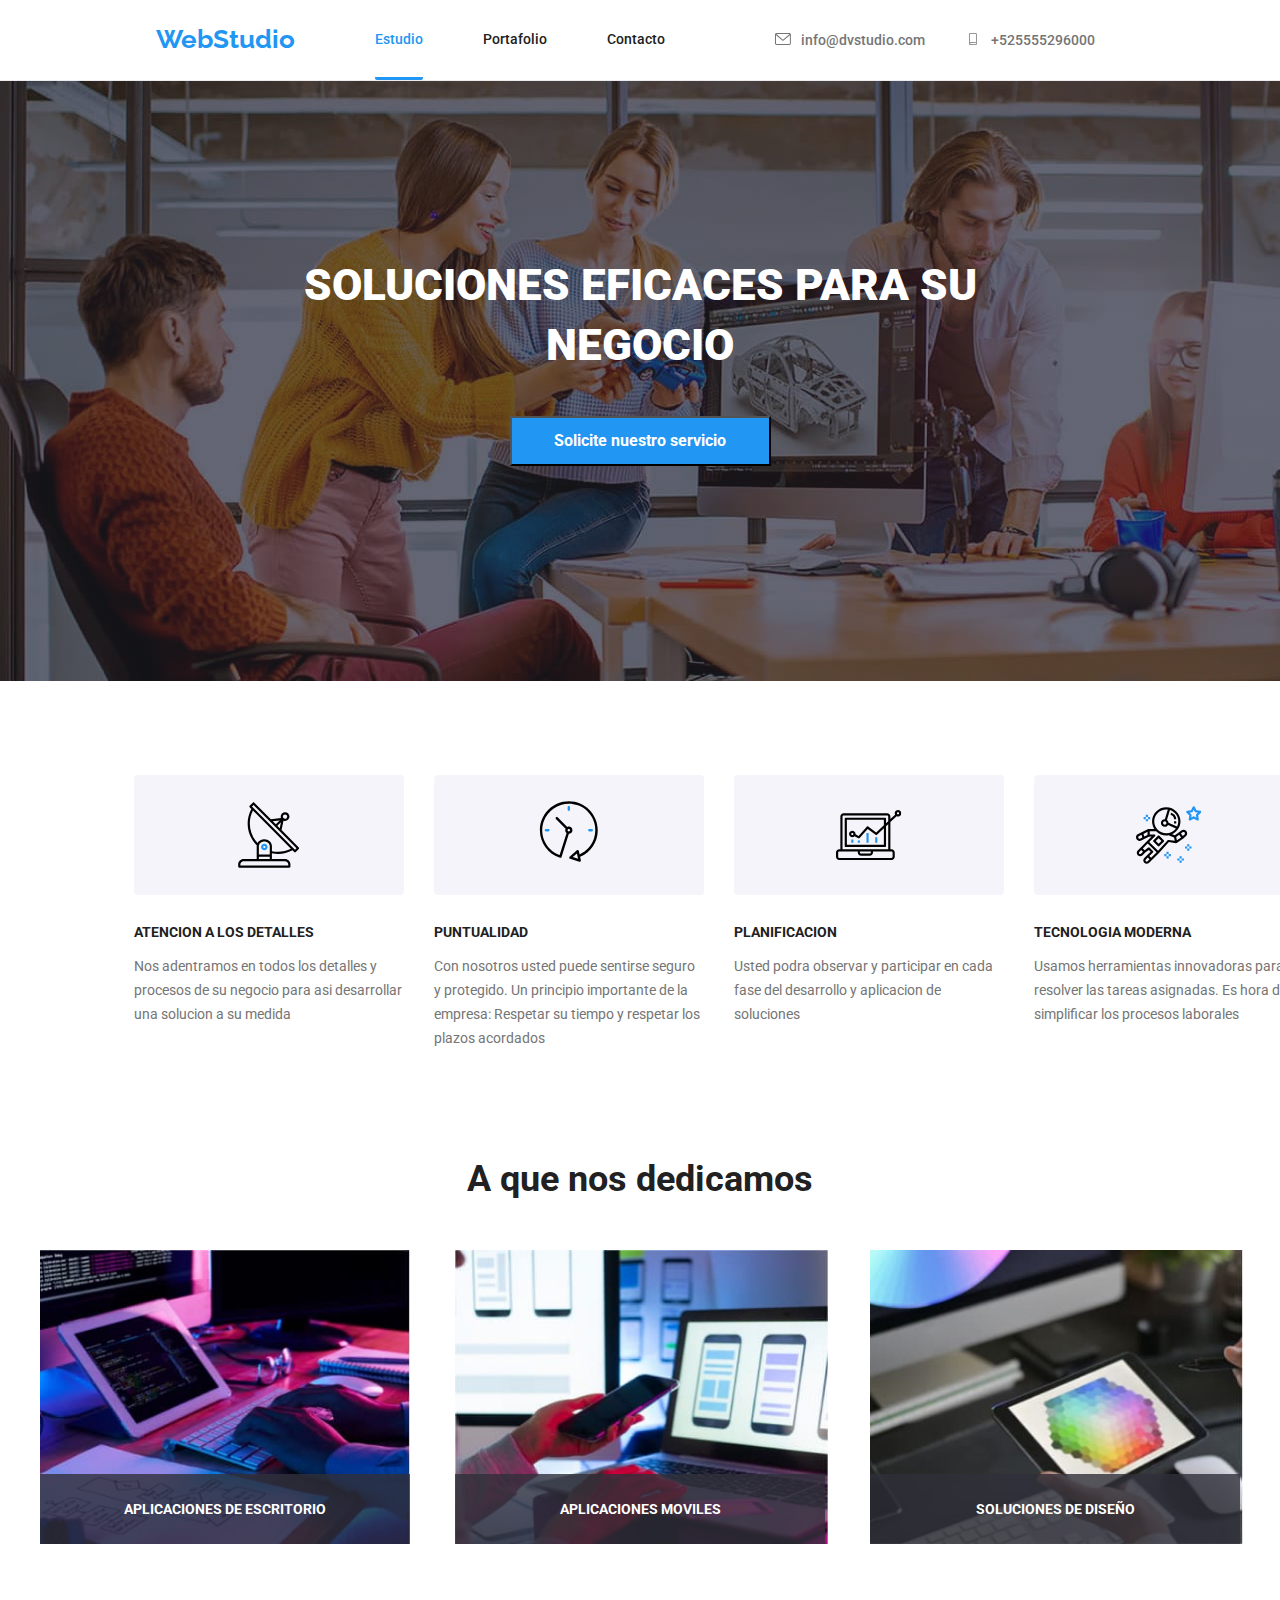
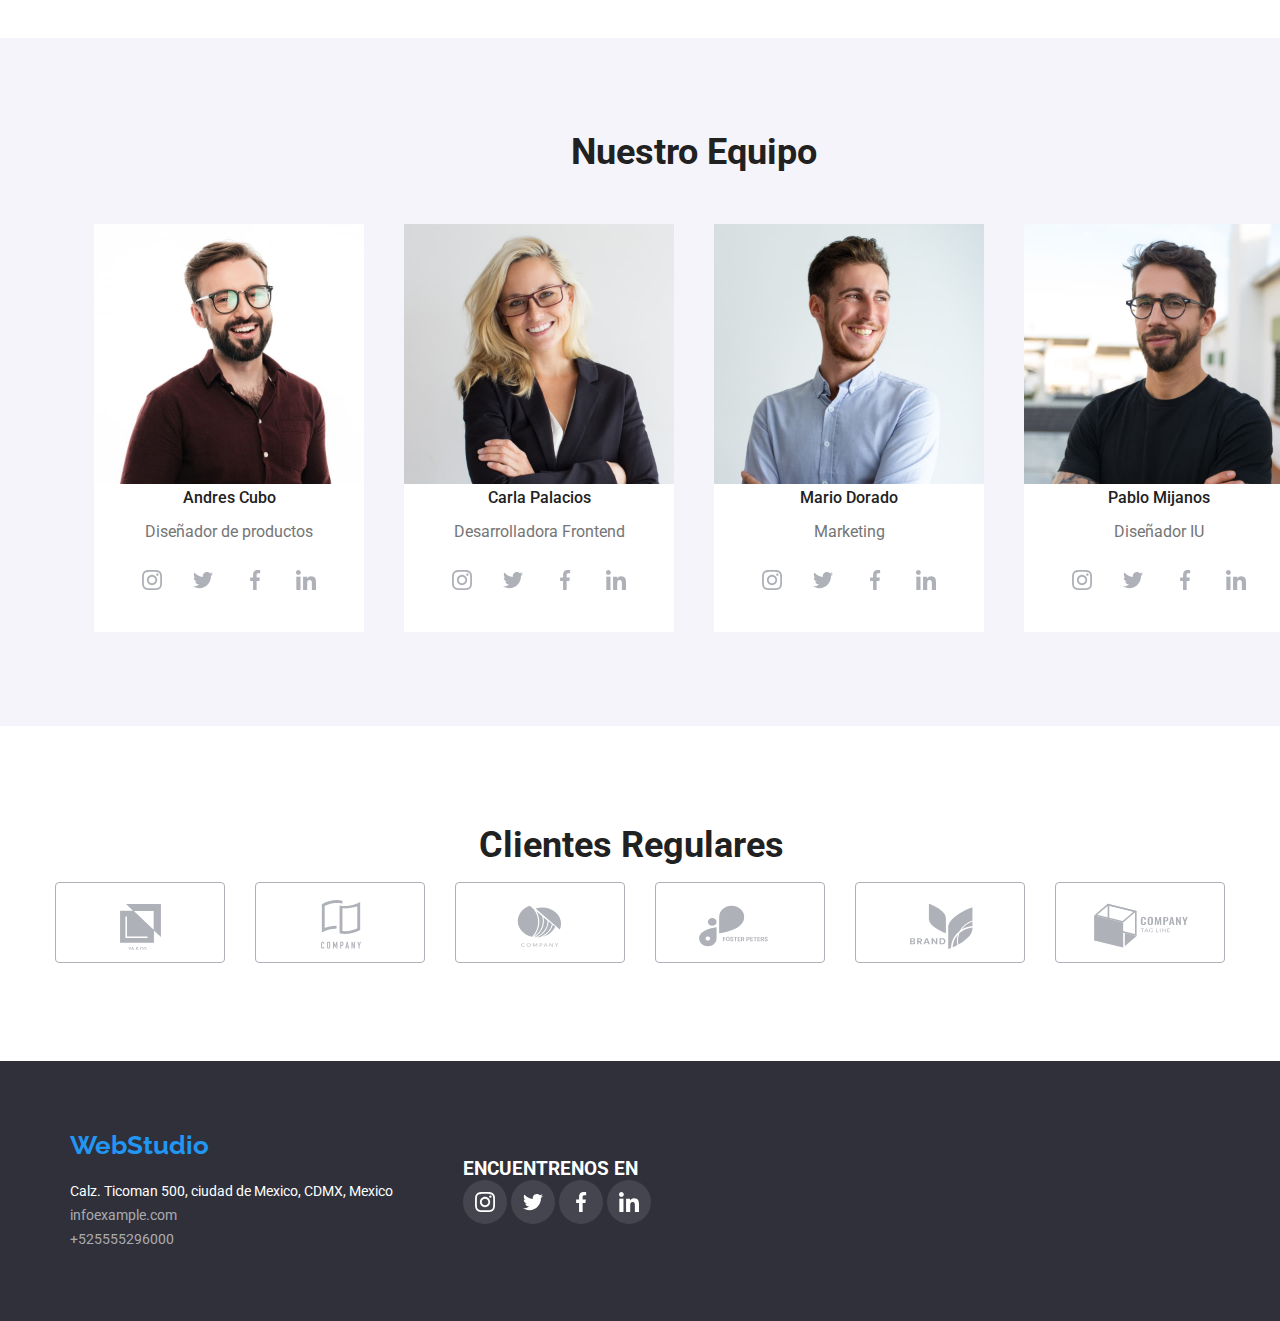
==== commit 8f839200: "revision tarea 5" ====
--- a/index.html
+++ b/index.html
@@ -23,7 +23,7 @@
       <nav class="header-nav">
         <a class="logo" href="#">WebStudio</a>
         <ul class="navigation-list">
-          <li class="navegation"><a class="nav-item active" href="./index.html">Estudio</a></li>
+          <li class="navegation link-actual"><a class="nav-item active" href="./index.html">Estudio</a></li>
           <li class="navegation"><a class="item" href="./Portafolio.html">Portafolio</a></li>
           <li class="navegation"><a class="item" href="#">Contacto</a></li>
         </ul>
@@ -45,10 +45,14 @@
     <section>
       <div class="titulo">
         <h1 class="h1">SOLUCIONES EFICACES PARA SU NEGOCIO</h1>
-        <button type="button" class="boton1">Solicite nuestro servicio</button>
+        <button type="button" class="boton1" data-modal-open>Solicite nuestro servicio</button>
+        <div class="backdrop is-hidden" data-modal>
+          <div class="modal ">
+            <button class="boton-cerrar" data-modal-close>X</button>
+          </div>
+        </div>
       </div>
     </section>
-
     <section class=" container ventajas">
       <h2 style="Display: none">El detalle es un elemento principal en el desarrollo</h2>
       <ul class="encabezado">
@@ -137,24 +141,32 @@
             <p>Diseñador de productos</p>
             <div class="our-tem">
               <div class="our-icon">
-                <svg class="red">
-                  <use href="./images/icons.svg#icon-instagram"></use>
-                </svg>
-              </div>
-              <div class="our-icon">
-                <svg class="red">
-                  <use href="./images/icons.svg#icon-twitter"></use>
-                </svg>
-              </div>
-              <div class="our-icon">
-                <svg class="red">
-                  <use href="./images/icons.svg#icon-facebook"></use>
-                </svg>
-              </div>
-              <div class="our-icon">
-                <svg class="red">
-                  <use href="./images/icons.svg#icon-linkedin"></use>
-                </svg>
+                <a href="#" target="_blank" rel="noopener noreferrer">
+                  <svg class="red">
+                    <use href="./images/icons.svg#icon-instagram"></use>
+                  </svg>
+                </a>
+              </div>
+              <div class="our-icon">
+                <a href="#" target="_blank" rel="noopener noreferrer">
+                  <svg class="red">
+                    <use href="./images/icons.svg#icon-twitter"></use>
+                  </svg>
+                </a>
+              </div>
+              <div class="our-icon">
+                <a href="#" target="_blank" rel="noopener noreferrer">
+                  <svg class="red">
+                    <use href="./images/icons.svg#icon-facebook"></use>
+                  </svg>
+                </a>
+              </div>
+              <div class="our-icon">
+                <a href="#" target="_blank" rel="noopener noreferrer">
+                  <svg class="red">
+                    <use href="./images/icons.svg#icon-linkedin"></use>
+                  </svg>
+                </a>
               </div>
 
             </div>
@@ -166,23 +178,31 @@
             <div class="our-tem">
               <div class="our-icon">
                 <svg class="red">
-                  <use href="./images/icons.svg#icon-instagram"></use>
+                  <a href="#" target="_blank" rel="noopener noreferrer">
+                    <use href="./images/icons.svg#icon-instagram"></use>
                 </svg>
-              </div>
-              <div class="our-icon">
-                <svg class="red">
-                  <use href="./images/icons.svg#icon-twitter"></use>
-                </svg>
-              </div>
-              <div class="our-icon">
-                <svg class="red">
-                  <use href="./images/icons.svg#icon-facebook"></use>
-                </svg>
-              </div>
-              <div class="our-icon">
-                <svg class="red">
-                  <use href="./images/icons.svg#icon-linkedin"></use>
-                </svg>
+                </a>
+              </div>
+              <div class="our-icon">
+                <a href="#" target="_blank" rel="noopener noreferrer">
+                  <svg class="red">
+                    <use href="./images/icons.svg#icon-twitter"></use>
+                  </svg>
+                </a>
+              </div>
+              <div class="our-icon">
+                <a href="#" target="_blank" rel="noopener noreferrer">
+                  <svg class="red">
+                    <use href="./images/icons.svg#icon-facebook"></use>
+                  </svg>
+                </a>
+              </div>
+              <div class="our-icon">
+                <a href="#" target="_blank" rel="noopener noreferrer">
+                  <svg class="red">
+                    <use href="./images/icons.svg#icon-linkedin"></use>
+                  </svg>
+                </a>
               </div>
             </div>
           </li>
@@ -192,24 +212,32 @@
             <p>Marketing</p>
             <div class="our-tem">
               <div class="our-icon">
-                <svg class="red">
-                  <use href="./images/icons.svg#icon-instagram"></use>
-                </svg>
-              </div>
-              <div class="our-icon">
-                <svg class="red">
-                  <use href="./images/icons.svg#icon-twitter"></use>
-                </svg>
-              </div>
-              <div class="our-icon">
-                <svg class="red">
-                  <use href="./images/icons.svg#icon-facebook"></use>
-                </svg>
-              </div>
-              <div class="our-icon">
-                <svg class="red">
-                  <use href="./images/icons.svg#icon-linkedin"></use>
-                </svg>
+                <a href="#" target="_blank" rel="noopener noreferrer">
+                  <svg class="red">
+                    <use href="./images/icons.svg#icon-instagram"></use>
+                  </svg>
+                </a>
+              </div>
+              <div class="our-icon">
+                <a href="#" target="_blank" rel="noopener noreferrer">
+                  <svg class="red">
+                    <use href="./images/icons.svg#icon-twitter"></use>
+                  </svg>
+                </a>
+              </div>
+              <div class="our-icon">
+                <a href="#" target="_blank" rel="noopener noreferrer">
+                  <svg class="red">
+                    <use href="./images/icons.svg#icon-facebook"></use>
+                  </svg>
+                </a>
+              </div>
+              <div class="our-icon">
+                <a href="#" target="_blank" rel="nopener noreferrer">
+                  <svg class="red">
+                    <use href="./images/icons.svg#icon-linkedin"></use>
+                  </svg>
+                </a>
               </div>
             </div>
           <li style="background-color: white;">
@@ -218,25 +246,33 @@
             <p>Diseñador IU</p>
             <div class="our-tem">
               <div class="our-icon">
-                <svg class="red">
-                  <use href="./images/icons.svg#icon-instagram"></use>
-                </svg>
-              </div>
-              <div class="our-icon">
-                <svg class="red">
-                  <use href="./images/icons.svg#icon-twitter"></use>
-                </svg>
-              </div>
-
-              <div class="our-icon">
-                <svg class="red">
-                  <use href="./images/icons.svg#icon-facebook"></use>
-                </svg>
-              </div>
-              <div class="our-icon">
-                <svg class="red">
-                  <use href="./images/icons.svg#icon-linkedin"></use>
-                </svg>
+                <a href="#" target="_blank" rel="noopener noreferrer">
+                  <svg class="red">
+                    <use href="./images/icons.svg#icon-instagram"></use>
+                  </svg>
+                </a>
+              </div>
+              <div class="our-icon">
+                <a href="#" target="_blank" rel="noopener noreferrer">
+                  <svg class="red">
+                    <use href="./images/icons.svg#icon-twitter"></use>
+                  </svg>
+                </a>
+              </div>
+
+              <div class="our-icon">
+                <a href="#" target="_blank" rel="noopener noreferrer">
+                  <svg class="red">
+                    <use href="./images/icons.svg#icon-facebook"></use>
+                  </svg>
+                </a>
+              </div>
+              <div class="our-icon">
+                <a href="#" target="_blank" rel="noopener noreferrer">
+                  <svg class="red">
+                    <use href="./images/icons.svg#icon-linkedin"></use>
+                  </svg>
+                </a>
               </div>
             </div>
           </li>
@@ -328,6 +364,8 @@
       </div>
     </div>
   </footer>
+  <script src="./js/modal.js"></script>
 </body>
+</body>
 
 </html>--- a/css/styles.css
+++ b/css/styles.css
@@ -55,6 +55,13 @@
    font-size: 14px;
    line-height: 1.14;
    color: var(--color2);
+   height: 80px;
+   padding-top: 32px;
+}
+
+.link-actual {
+   border-bottom: solid var(--color1);
+   border-radius: 2px;
 }
 
 .navegation :hover {
@@ -425,7 +432,7 @@
    padding: 25px 102.34px;
    margin-bottom: 30px;
    border-radius: 4px;
-   border: ;
+
 }
 
 .icon-ventajas {
@@ -442,7 +449,7 @@
    padding: 0px 32px 30px 32px
 }
 
-.our-icon>svg {
+.red {
    width: 20px;
    height: 20px;
    fill: #AFB1B8;
@@ -548,4 +555,87 @@
 
 .rectangulo:hover .icono-company {
    fill: #2196F3
+}
+
+
+/*----------------------------------------Animaciones portafolio-------------------------------------------*/
+
+
+.animation-2 {
+   position: absolute;
+   top: 0px;
+   height: 294px;
+   width: 370px;
+   background: rgba(33, 150, 243, 0.9);
+   padding: 63px 24px;
+   letter-spacing: 0.03cm;
+   color: #FFFFFF;
+   transform: translatey(105%);
+   transition: transform 250ms ease;
+   transition-timing-function: cubic-bezier(0.4, 0, 0.2, 1);
+
+}
+
+.card-image-2:hover .animation-2 {
+   transform: translatey(0%)
+}
+
+
+.card-image-2 {
+   position: relative;
+   overflow: hidden;
+
+}
+
+/*{
+   width: 528px;
+   height: 581px;
+   background: rgb(160, 160, 145);
+   margin-top: 221px;
+   left: 536px;
+   border-radius: 4px;
+   position: absolute;
+}*/
+
+.backdrop {
+   position: fixed;
+   top: 0;
+   width: 100%;
+   height: 100vh;
+   background-color: rgba(0, 0, 0, 0.2);
+}
+
+
+
+.modal {
+   position: fixed;
+   display: flex;
+   justify-content: right;
+   align-items: right;
+   width: 528px;
+   height: 581px;
+   background-color: #FFFFFF;
+   top: 50%;
+   left: 50%;
+   transform: translate(-50%, -50%);
+
+}
+
+.boton-cerrar {
+   display: flex;
+   position: absolute;
+   width: 30px;
+   height: 30px;
+   padding: 10px;
+   border: 1px solid rgba(0, 0, 0, 0.1);
+   border-radius: 50%;
+   align-items: center;
+   justify-content: center;
+   margin: 8px;
+   background-color: #FFFFFF;
+
+}
+
+.is-hidden {
+   display: none;
 }